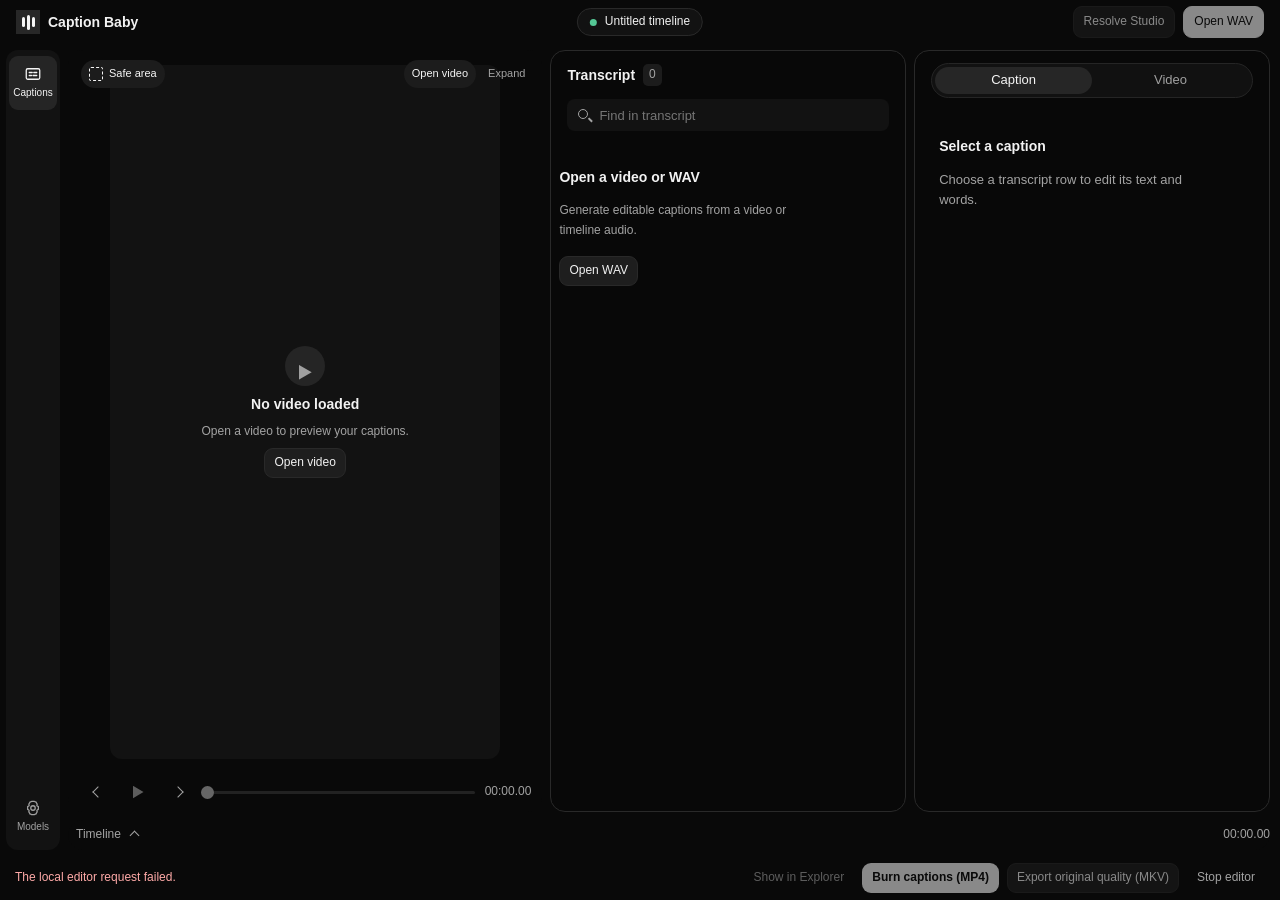
==== web/index.html @ eec04464 "Initial Caption Baby application" ====
<!doctype html>
<html lang="en">
<head>
  <meta charset="utf-8">
  <meta name="viewport" content="width=device-width, initial-scale=1">
  <title>Caption Baby</title>
  <link rel="stylesheet" href="editor.css">
  <script src="editor.js" defer></script>
  <script src="workspace.js" defer></script>
</head>
<body>
  <header class="topbar">
    <a class="brand" href="./"><span class="mark" aria-hidden="true"><i></i><i></i><i></i></span>Caption Baby</a>
    <div class="project"><span class="project-dot"></span><span id="source-name">Untitled timeline</span></div>
    <div class="header-actions">
      <button id="resolve" title="Capture from an active Resolve Studio timeline">Resolve Studio</button>
      <button id="open-wav" class="primary">Open WAV</button>
    </div>
  </header>
  <div class="model-toolbar">
    <label for="model-choice">Transcription model</label>
    <select id="model-choice" disabled><option>Loading models…</option></select>
    <span id="model-detail" aria-live="polite"></span>
    <button id="download-model" class="small" hidden>Download model</button>
  </div>

  <main class="workspace">
    <section class="viewer panel" aria-labelledby="viewer-heading">
      <div class="panel-heading">
        <h1 id="viewer-heading">Viewer</h1>
        <label class="switch"><input id="guides" type="checkbox"> <span>Safe area</span></label>
        <button id="open-video" class="small">Open video</button>
        <button id="expand-viewer" class="small" aria-label="Expand preview">Expand</button>
      </div>
      <div id="video-tools" class="video-tools" hidden>
        <label id="track-label" for="audio-track">Audio track</label>
        <select id="audio-track"></select>
        <button id="caption-video" class="primary small">Generate captions</button>
      </div>
      <div id="stage" class="stage">
        <div id="viewport" class="viewport">
          <video id="preview" playsinline preload="metadata" hidden></video>
          <div id="empty-preview" class="empty-preview">
            <div class="empty-icon" aria-hidden="true">▶</div>
            <strong>No video loaded</strong>
            <span>Open a video to preview your captions.</span><button id="empty-open-video" class="small">Open video</button>
          </div>
          <div class="safe-area" hidden></div>
          <div id="overlay" class="caption-overlay" data-look="Editorial" hidden></div>
        </div>
      </div>
      <div class="transport">
        <button id="previous" class="compact" aria-label="Previous caption" title="Previous caption">‹</button>
        <button id="play" class="play compact" aria-label="Play" title="Play or pause" disabled>▶</button>
        <button id="next" class="compact" aria-label="Next caption" title="Next caption">›</button>
        <input id="seek" type="range" min="0" max="1" step="0.01" value="0" aria-label="Playback position">
        <output id="position">00:00.00</output>
      </div>
    </section>

    <section class="transcript panel" aria-labelledby="transcript-heading">
      <div class="panel-heading"><h2 id="transcript-heading">Transcript</h2><span id="cue-count" class="count">0</span></div>
      <div class="search"><input id="search" type="search" placeholder="Find in transcript" aria-label="Find in transcript"></div>
      <div id="cue-list" class="cue-list"></div>
      <div id="empty-transcript" class="empty-transcript">
        <strong>Open a video or WAV</strong>
        <p>Generate editable captions from a video or timeline audio.</p><button id="empty-open-wav" class="small">Open WAV</button>
      </div>
    </section>

    <aside class="inspector panel" aria-labelledby="inspector-heading">
      <div class="panel-heading"><h2 id="inspector-heading">Inspector</h2></div>
      <div class="inspector-body">
        <label class="eyebrow" for="cue-text">Caption text</label>
        <div id="cue-time" class="cue-time">No caption selected</div>
        <textarea id="cue-text" rows="4" placeholder="Select a transcript row to edit" disabled></textarea>
        <button id="save" class="small" disabled>Save edit</button>
        <button id="uppercase" class="small" disabled>UPPERCASE</button>
        <button id="lowercase" class="small" disabled>lowercase</button>
        <div class="divider"></div>
        <div class="eyebrow">Style a word</div>
        <div id="word-list" class="word-list"></div>
        <label class="range-label" for="word-color">Color <input id="word-color" type="color" value="#ffffff" disabled></label>
        <label class="range-label" for="word-size">Size
          <select id="word-size" disabled><option value="80">Small</option><option value="100" selected>Normal</option><option value="125">Large</option></select>
        </label>
        <div class="divider"></div>
        <div class="eyebrow">Preview look</div>
        <div class="looks" aria-label="Preview look">
          <button class="look" data-look="Editorial" aria-pressed="true"><span>Aa</span><small>Editorial</small></button>
          <button class="look" data-look="Clean" aria-pressed="false"><span>Aa</span><small>Clean</small></button>
          <button class="look" data-look="Block" aria-pressed="false"><span>Aa</span><small>Block</small></button>
        </div>
        <label class="range-label" for="text-size"><span>Size</span><output id="size-value">100%</output></label>
        <input id="text-size" type="range" min="70" max="135" value="100">
        <label class="range-label" for="caption-height"><span>Vertical position</span><output id="height-value">74%</output></label>
        <input id="caption-height" type="range" min="20" max="88" value="74">
        <p class="export-note">Word colors and sizes appear in the MP4 export.</p>
      </div>
    </aside>

    <section class="timeline panel" aria-labelledby="timeline-heading">
      <div class="panel-heading"><button id="timeline-toggle" aria-expanded="false" aria-controls="timeline-content">Timeline <span class="timeline-chevron" aria-hidden="true"></span></button><output id="duration">00:00.00</output></div>
      <div id="timeline-content" class="timeline-body" hidden>
        <span class="track-label">Captions</span>
        <div id="track" class="track" aria-label="Caption timeline">
          <div id="ruler" class="ruler"></div>
          <div id="blocks" class="blocks"></div>
          <div id="playhead" class="playhead"></div>
        </div>
      </div>
    </section>
  </main>
  <footer class="statusbar">
    <span id="status" role="status" aria-live="polite">Ready</span>
    <div class="footer-actions">
      <button id="show-output" class="small" disabled>Show in Explorer</button>
      <button id="export-video" class="small" disabled>Burn captions (MP4)</button>
      <button id="export-original" class="small" title="Copy the original video and audio streams with a selectable subtitle track" disabled>Export original quality (MKV)</button>
      <a id="download" class="button small" href="api/subtitle" download hidden>Download SRT</a>
      <button id="close" class="small quiet">Stop editor</button>
    </div>
  </footer>
  <input id="wav-file" type="file" accept=".wav,audio/wav" hidden>
</body>
</html>
---- web/editor.css ----
﻿:root{--base:#080808;--panel:#111;--line:#252525;--ink:#f5f5f5;--muted:#a0a0a0;--selection:#4c82f7;--selection-ink:#fff;--bg-inset:#111;font:13px "Segoe UI Variable","Segoe UI",sans-serif}
body{height:100dvh;min-height:0;display:grid;grid-template-columns:70px minmax(0,1fr);grid-template-rows:48px auto minmax(0,1fr) 54px;background:#080808}
.topbar{grid-column:1/-1;min-height:0;height:48px;padding:0 16px;background:#080808;border:0}
.brand{font-size:14px}.mark{width:24px;height:24px;background:#272727;color:#f5f5f5}
.project{position:absolute;left:50%;transform:translateX(-50%);background:#111;border-color:#252525;border-radius:20px}
.header-actions button{min-height:29px;font-size:11px}
.rail{grid-column:1;grid-row:3;display:flex;flex-direction:column;align-items:center;gap:5px;margin:6px 4px 6px 8px;border-radius:12px;background:#111;padding:6px 3px}
.rail button{width:54px;min-height:54px;display:flex;flex-direction:column;gap:3px;padding:4px;border:0;background:transparent;color:#a0a0a0;font-size:10px;font-weight:500;border-radius:9px}
.rail button:hover,.rail .rail-current{background:#252525;color:#f5f5f5}
.rail-icon{font-size:20px;line-height:22px}
.rail-settings{margin-top:auto}
.model-toolbar{grid-column:2;grid-row:2;background:#111;padding:5px 14px;border:1px solid #252525;border-radius:8px}
.workspace{grid-column:2;grid-row:3;grid-template-columns:minmax(240px,4fr) minmax(240px,3fr) minmax(240px,3fr)!important;grid-template-rows:minmax(0,1fr) auto;gap:7px;padding:6px 10px 6px 4px;background:#080808;overflow:hidden}
.workspace[style]{grid-template-columns:var(--columns)!important}
.panel{background:#080808;border:1px solid #252525;border-radius:15px}
.viewer{position:relative;background:#111;display:flex}
.viewer .panel-heading{position:absolute;top:10px;left:10px;right:10px;z-index:2;border:0;padding:0;min-height:30px;pointer-events:none}
.viewer .panel-heading>*{pointer-events:auto}
.viewer .panel-heading h1{font-size:0;flex:1}
.viewer .panel-heading button,.viewer .switch{background:#1c1c1c;border:0;border-radius:14px;padding:6px 10px;font-size:11px;color:#f5f5f5}
.stage{background:#111;padding:0;min-height:0}
.viewport{border:0;border-radius:12px;background:#161616}
.empty-preview{color:#a0a0a0}.empty-icon{border:0;background:#252525}
.safe-area{border-color:#777;opacity:.7}
.transport{min-height:38px;padding:3px 10px;background:#111;border:0}
.video-tools{position:absolute;top:48px;right:10px;z-index:3;border:0;background:#171717;border-radius:10px}
.transcript .panel-heading{border:0;min-height:48px;padding:0 15px}
.panel-heading h1,.panel-heading h2{font-size:14px}
.count{background:#1c1c1c;color:#a0a0a0}
.search{padding:0 10px 5px}.search input{padding:7px 9px;background:#111;border-color:#252525;border-radius:8px}
.cue-list{padding:2px 8px 8px}.cue-row{border:0;border-radius:8px;min-height:31px;padding:6px 8px;font-size:13px}
.cue-row:hover{background:#181818}.cue-row[aria-selected=true]{background:#202020;border:0}
.cue-row[aria-selected=true] .timecode{color:#a0a0a0}
.inspector .panel-heading{display:none}
.inspector-body{padding:10px 14px;max-height:100%;height:100%;overflow:auto}
.inspector-tabs{display:flex;background:#111;border:1px solid #252525;border-radius:18px;padding:3px;margin-bottom:17px}
.inspector-tabs button{width:50%;min-height:27px;padding:3px;background:transparent;border:0;border-radius:14px;color:#a0a0a0}
.inspector-tabs button[aria-selected=true]{background:#262626;color:#f5f5f5}
.eyebrow{font-size:13px;color:#f5f5f5}
.cue-time{font-size:11px;margin:6px 0}
textarea{background:#111;border:1px solid #303030;border-radius:8px;min-height:80px;padding:10px;font-size:13px}
textarea:focus{outline:1px solid #4c82f7;border-color:#4c82f7}
button,.button{border-color:#303030;background:#1c1c1c;border-radius:9px;color:#f5f5f5}
button:hover,.button:hover{background:#292929;border-color:#494949}
.primary{background:#e8e8e8;color:#080808;border-color:#e8e8e8}
.inspector-section{border-top:1px solid #252525;margin-top:15px;padding-top:12px}
.inspector-section summary{cursor:pointer;font-weight:600;list-style:none}
.inspector-section summary::before{content:"▾";display:inline-block;width:16px;color:#a0a0a0}
.inspector-section:not([open]) summary::before{content:"›"}
.word-list{margin:10px 0}.word-chip{border-radius:18px;background:#1c1c1c;border-color:#303030}
.word-chip[aria-pressed=true]{background:#1b2435;border-color:#4c82f7}
.range-label{font-size:12px;color:#a0a0a0;margin-top:14px;gap:10px}
#word-size{position:absolute;width:1px;height:1px;opacity:0;pointer-events:none}
.word-size-segments{display:flex;background:#1c1c1c;border-radius:16px;padding:2px}
.word-size-segments button{min-height:24px;padding:3px 9px;border:0;background:transparent;color:#a0a0a0;border-radius:12px;font-size:11px}
.word-size-segments button[aria-pressed=true]{background:#363636;color:#fff}
.swatches{display:flex;gap:7px;margin-left:auto}
.swatch{width:20px;height:20px;min-height:0;padding:0;border-radius:50%;border:0}
.swatch[aria-pressed=true]{outline:2px solid #4c82f7;outline-offset:2px}
#word-color{width:23px;height:23px}
.look{background:#1c1c1c;border-color:#303030;min-height:54px}
.look[aria-pressed=true]{background:#1c2432;border-color:#4c82f7}
input[type=range],input[type=checkbox]{accent-color:#4c82f7}
.timeline{grid-column:1/-1;min-height:70px}
.timeline .panel-heading{min-height:27px}
.timeline-body{padding:4px 12px 7px}
.blocks{height:22px;background:#111;border-color:#252525}
.cue-block{background:#324969;border-color:#58749a}
.cue-block.is-selected{background:#4c82f7;color:white}
.statusbar{grid-column:1/-1;grid-row:4;background:#080808;border:0;min-height:0;padding:5px 15px}
.resize-handle{position:absolute;z-index:5;right:-4px;top:8px;bottom:8px;width:8px;cursor:col-resize}
.viewer,.transcript{position:relative;overflow:visible}
.transcript .cue-list{overflow:auto}.viewer .stage{overflow:hidden}
.resize-handle:focus-visible{outline:2px solid #4c82f7}
@media(max-width:900px){body{height:auto;min-height:100dvh;grid-template-rows:48px auto auto auto}.workspace{grid-template-columns:minmax(240px,1fr) minmax(240px,1fr)!important;grid-template-rows:480px auto auto;overflow:visible}.inspector{grid-column:1/-1}.resize-handle{display:none}.statusbar{grid-row:4}}
@media(max-width:600px){body{grid-template-columns:55px minmax(0,1fr)}.rail{margin-left:3px}.rail button{width:44px}.workspace{grid-template-columns:1fr!important;grid-template-rows:440px 360px auto auto}.project{display:none}.timeline{grid-column:1}.header-actions button{font-size:10px;padding:5px}}
*,*::before,*::after{box-sizing:border-box}
[hidden]{display:none!important}
body{margin:0;color:var(--ink)}
button,.button{font:inherit;cursor:pointer;text-decoration:none;display:inline-flex;align-items:center;justify-content:center;gap:6px;white-space:nowrap}
button:disabled{opacity:.45;cursor:default}
button:focus-visible,input:focus-visible,select:focus-visible,textarea:focus-visible{outline:2px solid #4c82f7;outline-offset:2px}
.small{font-size:12px;min-height:30px;padding:5px 9px}
.topbar,.statusbar,.panel-heading,.header-actions,.footer-actions,.project,.model-toolbar,.transport,.video-tools,.range-label{display:flex;align-items:center;gap:8px}
.topbar,.statusbar{justify-content:space-between}
.brand{display:flex;align-items:center;gap:8px;color:inherit;text-decoration:none;font-weight:700}
.mark{display:flex;align-items:center;justify-content:center;gap:2px}
.mark i{width:3px;height:10px;border-radius:2px;background:currentColor}.mark i:nth-child(2){height:15px}
.project-dot{width:7px;height:7px;border-radius:50%;background:#55c795}
#source-name{overflow:hidden;text-overflow:ellipsis;white-space:nowrap}
.model-toolbar select,.video-tools select{color:#f5f5f5;background:#1c1c1c;border:1px solid #303030;padding:5px;border-radius:7px}
.model-toolbar label,.model-toolbar span{color:#a0a0a0;font-size:12px}
.workspace{display:grid;min-width:0;min-height:0}
.panel{min-width:0;min-height:0}
.viewer,.transcript{display:flex;flex-direction:column}
.panel-heading h1,.panel-heading h2{margin:0;font-weight:600}
.viewer .panel-heading h1{margin-right:auto}
.stage{flex:1;display:grid;place-items:center;min-width:0;min-height:0}
.viewport{position:relative;max-width:100%;max-height:100%;aspect-ratio:9/16;overflow:hidden;container-type:inline-size}
.viewport video{display:block;width:100%;height:100%;object-fit:contain;background:#080808}
.empty-preview{position:absolute;inset:0;display:grid;place-content:center;justify-items:center;text-align:center;gap:8px;padding:15px}
.empty-preview span,.empty-transcript p{font-size:12px;line-height:1.5}
.empty-icon{width:40px;height:40px;border-radius:50%;display:grid;place-items:center}
.safe-area{position:absolute;inset:8%;border:1px dashed #777;pointer-events:none}
.caption-overlay{position:absolute;top:var(--caption-y,74%);left:50%;width:84%;transform:translate(-50%,-50%);text-align:center;white-space:pre-line;overflow-wrap:anywhere;font-size:clamp(12px,calc(2cqi * var(--caption-size,1) + 8px),26px);line-height:1.08;font-weight:800;color:white;text-shadow:0 2px 4px #000}
.caption-overlay[data-look=Editorial]{color:#f1e2cb}.caption-overlay[data-look=Block]{background:#171b20db;border-radius:7px;padding:7px;color:#fff2d6}
.transport input{flex:1;min-width:20px}.compact{min-width:30px;padding:4px}
.output,output,.timecode,.cue-time,.ruler{font-variant-numeric:tabular-nums;font-size:11px;color:#a0a0a0}
.search input,textarea{color:var(--ink);font:inherit;width:100%}
.count{font-size:11px;padding:2px 6px;border-radius:5px}
.cue-list{overflow:auto;max-height:0;flex:1;min-height:0}.transcript:has(.cue-row) .cue-list{max-height:none}
.cue-row{display:grid;grid-template-columns:57px 1fr;gap:5px;width:100%;text-align:left;justify-content:start;align-items:start;white-space:normal;font-weight:400}
.empty-transcript{padding:16px;color:#a0a0a0}.empty-transcript strong{color:#f5f5f5}
textarea{display:block;resize:vertical;margin-bottom:8px;line-height:1.4}
.word-list{display:flex;flex-wrap:wrap;gap:5px}
.range-label{justify-content:space-between}
.looks{display:grid;grid-template-columns:repeat(3,minmax(0,1fr));gap:6px;margin-top:10px}
.look{display:flex;flex-direction:column;gap:2px;padding:5px}.look span{font-size:20px;font-weight:700}.look small{font-size:10px}
.inspector input[type=range]{width:100%}
.export-note{color:#a0a0a0;font-size:11px;line-height:1.5}
.timeline{grid-column:1/-1}.timeline .panel-heading h2{margin-right:auto}
.timeline-body{display:grid;grid-template-columns:70px 1fr;gap:8px}
.track-label{align-self:end;color:#a0a0a0;font-size:11px}
.track{position:relative;min-width:0;cursor:crosshair}
.ruler{display:flex;justify-content:space-between}.blocks{position:relative;overflow:hidden;border:1px solid #252525;border-radius:4px}
.cue-block{position:absolute;top:2px;bottom:2px;min-height:0;padding:0;overflow:hidden;font-size:10px;display:block;text-align:left;white-space:nowrap;text-overflow:ellipsis}
.playhead{position:absolute;top:15px;bottom:0;left:0;border-left:1px solid white;pointer-events:none}
.statusbar{font-size:12px;color:#a0a0a0}#status[data-state=error]{color:#ffaaa8}
body.desktop #close{display:none}
.word-list{margin-top:10px}
.video-tools select{min-width:0}

/* Consistent custom controls and unobtrusive transcript rows. */
button,.button{border:1px solid #303030;padding:6px 10px;box-shadow:none}
.cue-row{background:transparent;border:0;padding:6px 8px}
.cue-row:hover{background:#181818}.cue-row[aria-selected=true]{background:#202020}
.inspector-tabs button,.rail button,.word-size-segments button,.swatch{border:0}
.swatch{padding:0}
/* Workspace design tokens and shared control treatments. */
:root{--base:#090909;--panel:#121212;--interactive:#1e1e1e;--hover:#282828;--line:#292929;--ink:#f2f2f2;--muted:#a3a3a3;--subtle:#737373;--selection:#5284ff;font-family:Inter,"Segoe UI",sans-serif;font-size:14px;line-height:1.43;color-scheme:dark}
body,.topbar,.statusbar,.workspace{background:var(--base);color:var(--ink)}
body{grid-template-columns:64px minmax(0,1fr);grid-template-rows:44px auto minmax(0,1fr) 44px}
.topbar{height:44px;padding:0 16px}.brand{font-size:14px;font-weight:600}.project{padding:4px 12px;background:var(--panel);border:1px solid var(--line);font-size:12px}.header-actions button{font-size:12px}
.rail{margin:6px 4px 6px 6px;background:var(--panel)}.rail button{width:48px;font-size:10px}.rail-icon{width:18px;height:18px;display:block}.rail-icon svg{width:100%;height:100%}
.workspace{gap:8px;padding:6px 10px 6px 4px}.panel{border-color:var(--line);border-radius:15px}.viewer,.stage{background:var(--base)}.viewer{border-color:transparent}.viewport{background:var(--panel)}
.viewer .panel-heading{top:8px;left:8px;right:8px}.viewer .switch{display:flex;align-items:center;gap:6px;cursor:pointer}.viewer .switch:before{content:"";width:14px;height:14px;border:1.5px dashed currentColor;border-radius:2px}.viewer .switch:has(input:checked){color:var(--ink);background:#303030}.viewer .switch input{position:absolute;opacity:0;width:1px;height:1px}.viewer .switch:has(input:focus-visible){outline:2px solid var(--selection);outline-offset:2px}
.empty-preview{font-size:13px}.empty-preview strong{font-size:14px;font-weight:600;color:var(--ink)}.empty-preview span{max-width:220px;color:var(--muted)}.empty-icon{font-size:0;position:relative}.empty-icon:after{content:"";width:13px;height:15px;background:currentColor;clip-path:polygon(0 0,100% 50%,0 100%)}
.transport{background:var(--base);gap:8px}.transport button{width:32px;height:32px;padding:0;border:0;background:transparent;position:relative;font-size:0;color:var(--muted)}.transport button:hover{background:var(--hover);color:var(--ink)}
.transport #play:after{content:"";width:11px;height:13px;background:currentColor;clip-path:polygon(0 0,100% 50%,0 100%)}.transport #play[aria-label=Pause]:after{clip-path:none;background:transparent;border-left:3px solid currentColor;border-right:3px solid currentColor}
.transport #previous:after,.transport #next:after{content:"";width:8px;height:8px;border-left:1.6px solid currentColor;border-bottom:1.6px solid currentColor;transform:rotate(45deg)}.transport #next:after{transform:rotate(225deg)}
input[type=range]{appearance:none;height:18px;background:transparent;cursor:pointer}input[type=range]::-webkit-slider-runnable-track{height:3px;background:#494949;border-radius:3px}input[type=range]::-webkit-slider-thumb{appearance:none;margin-top:-5px;width:13px;height:13px;border:0;border-radius:50%;background:var(--ink)}input[type=range]:disabled{opacity:.4}
.transcript .panel-heading{padding:0 16px}.panel-heading h1,.panel-heading h2{font-size:14px;font-weight:600}.count{font-size:12px;color:var(--muted)}.search{padding:0 12px 8px;position:relative}.search:before{content:"";position:absolute;left:23px;top:10px;width:10px;height:10px;border:1.5px solid var(--muted);border-radius:50%;pointer-events:none}.search:after{content:"";position:absolute;left:33px;top:20px;width:5px;height:1.5px;transform:rotate(45deg);background:var(--muted);pointer-events:none}.search input{height:32px;padding:6px 10px 6px 31px;appearance:none;background:var(--panel);border:1px solid transparent;border-radius:8px;font-size:13px}.search input:focus{outline:none;border-color:var(--selection)}
.cue-list{padding:0 8px 8px}.cue-row{grid-template-columns:64px 1fr;font-size:14px;line-height:20px;padding:6px 8px;min-height:32px;color:var(--muted)}.cue-row[aria-selected=true]{color:var(--ink);background:var(--interactive)}.timecode,output,.cue-time,.ruler{font-size:12px;font-variant-numeric:tabular-nums;color:var(--muted)}
.inspector-body{padding:12px 16px}.inspector-tabs{margin-bottom:18px}.inspector-tabs button{font-size:13px}.caption-panel>.eyebrow{font-weight:600}.caption-panel textarea{margin-top:10px}.caption-panel>.small{font-size:12px;margin:0 3px 0 0}.inspector-section{margin-top:16px;padding-top:12px}.inspector-section summary{font-size:14px;font-weight:600}.inspector-section summary:before{content:"";width:6px;height:6px;border-right:1px solid var(--muted);border-bottom:1px solid var(--muted);transform:rotate(45deg);margin:0 10px 3px 2px}.inspector-section:not([open]) summary:before{content:"";transform:rotate(-45deg);margin-bottom:1px}
.word-chip{font-size:13px;font-weight:400;min-height:30px}.range-label{font-size:12px}.swatch{width:20px;height:20px}.inspector-empty,.empty-transcript{padding:20px 8px;color:var(--muted);font-size:13px}.inspector-empty strong,.empty-transcript strong{color:var(--ink);font-weight:600;font-size:14px}.inspector-empty p,.empty-transcript p{line-height:20px;max-width:260px}.empty-transcript button{margin-top:4px}
button,.button{background:var(--interactive);border:1px solid var(--line);border-radius:9px;font-size:13px;font-weight:500;min-height:32px;color:var(--ink)}button:hover,.button:hover{background:var(--hover)}button:disabled{opacity:.55}.primary{background:#f2f2f2;color:#090909;border-color:#f2f2f2}.primary:hover{background:#dcdcdc}
.timeline{min-height:0;border:0;background:var(--base)}.timeline .panel-heading{min-height:30px;justify-content:space-between}.timeline .panel-heading h2{margin:0}.timeline #timeline-toggle{min-height:28px;border:0;background:transparent;padding:2px 8px;color:var(--muted);font-size:12px}.timeline #timeline-toggle:hover{background:var(--interactive);color:var(--ink)}.timeline-chevron{width:7px;height:7px;border-right:1px solid currentColor;border-bottom:1px solid currentColor;transform:rotate(-135deg);margin:4px}.timeline-toggle[aria-expanded=true] .timeline-chevron,#timeline-toggle[aria-expanded=true] .timeline-chevron{transform:rotate(45deg);margin-top:0}.timeline.expanded{border:1px solid var(--line);padding:0 8px 4px}.timeline-body{padding:4px 8px 8px}
.statusbar{font-size:12px;padding:4px 15px}.footer-actions{gap:6px}.footer-actions .small{font-size:12px;min-height:30px}
*{scrollbar-width:thin;scrollbar-color:#424242 transparent}*::-webkit-scrollbar{width:7px;height:7px}*::-webkit-scrollbar-thumb{background:#424242;border-radius:8px}*::-webkit-scrollbar-track{background:transparent}::selection{background:#324f89;color:#fff}
.transport #play[aria-label=Pause]:after{background:transparent;clip-path:none;width:9px;height:13px;border-left:3px solid currentColor;border-right:3px solid currentColor}

.viewer:fullscreen{width:100%;height:100%;background:var(--base);border:0;border-radius:0}.viewer:fullscreen .stage{flex:1}.viewer:fullscreen .transport{padding:8px 24px}.viewer:fullscreen .panel-heading{top:16px;left:20px;right:20px}
/* Shared spacing and action hierarchy */
:root{--space-1:4px;--space-2:8px;--space-3:12px;--space-4:16px;--space-6:24px}
.header-actions,.footer-actions,.transport,.video-tools{gap:var(--space-2)}
.model-toolbar{margin:0 10px 0 4px;padding:var(--space-2) var(--space-4);gap:var(--space-3);flex-wrap:wrap}
.project{max-width:32%}.header-actions button{min-height:32px}
#save,#export-video{background:var(--ink);color:var(--base);border-color:transparent;font-weight:600}
#save:hover:not(:disabled),#export-video:hover:not(:disabled){background:#dcdcdc}
#show-output,#close,#expand-viewer{background:transparent;border-color:transparent;color:var(--muted)}
#show-output:hover:not(:disabled),#close:hover:not(:disabled),#expand-viewer:hover{background:var(--hover);color:var(--ink)}
button,.button,textarea,.search input{transition:background-color 120ms,border-color 120ms,color 120ms}
button:active:not(:disabled),.button:active{filter:brightness(.88)}
button:disabled{cursor:default}
.viewer .panel-heading{gap:var(--space-1)}
.viewer .switch,.viewer .panel-heading button{min-height:28px;padding:var(--space-1) var(--space-2)}
.viewer .switch{margin-right:auto}
.viewer .panel-heading h1{flex:0;margin:0}
.transcript .search{padding-inline:var(--space-4)}
.search::before{left:27px}.search::after{left:37px}
.cue-list{padding-inline:var(--space-2)}
.cue-row{grid-template-columns:64px minmax(0,1fr);gap:var(--space-2);align-items:baseline;min-height:38px;padding:var(--space-2);border:1px solid transparent;overflow-wrap:anywhere}
.cue-row:hover{color:var(--ink);background:var(--panel)}
.cue-row[aria-selected=true]{background:var(--interactive);border:1px solid #393939}
.cue-row.is-playing .timecode{color:#98b5ff}
.cue-row:focus-visible{outline-offset:-2px}
.caption-panel textarea{margin:var(--space-2) 0 var(--space-3);padding:var(--space-3);border-color:var(--line);line-height:1.5}
.caption-panel textarea:hover:not(:focus){border-color:#454545}
.caption-panel textarea:focus{outline:none;border-color:var(--selection)}
.caption-panel>.small{margin:0 var(--space-1) var(--space-1) 0}
.inspector-section{margin-top:var(--space-4);padding-top:var(--space-3)}
.word-list{gap:var(--space-2);margin:var(--space-3) 0}
.word-chip{padding:var(--space-1) var(--space-3);line-height:20px}
.timeline.expanded{padding:var(--space-1) var(--space-3) var(--space-2);background:var(--panel)}
.timeline-body{grid-template-columns:72px minmax(0,1fr);gap:var(--space-2);padding:var(--space-1) var(--space-2)}
.track-label{align-self:end;line-height:32px;color:var(--muted);font-weight:500}
.ruler{padding-bottom:var(--space-1);color:var(--muted);line-height:16px}
.blocks{height:32px;background:var(--base);overflow:clip}
.cue-block{top:4px;bottom:4px;min-height:0;padding:0;text-indent:5px;line-height:20px;border-radius:5px;background:#202b3b;border-color:#394860;color:#dce6f6}
.cue-block:hover{background:#303f56}
.cue-block.is-selected,.cue-block.is-selected:hover{background:#365db3;border-color:#739aff}
.cue-block:focus-visible{outline-offset:-2px}
.playhead{top:20px}
input[type=range]:not(:disabled)::-webkit-slider-thumb{transition:background-color 120ms}
input[type=range]:hover:not(:disabled)::-webkit-slider-thumb{background:#aac2ff}
@media(prefers-reduced-motion:reduce){button,.button,textarea,.search input,input[type=range]::-webkit-slider-thumb{transition:none}}
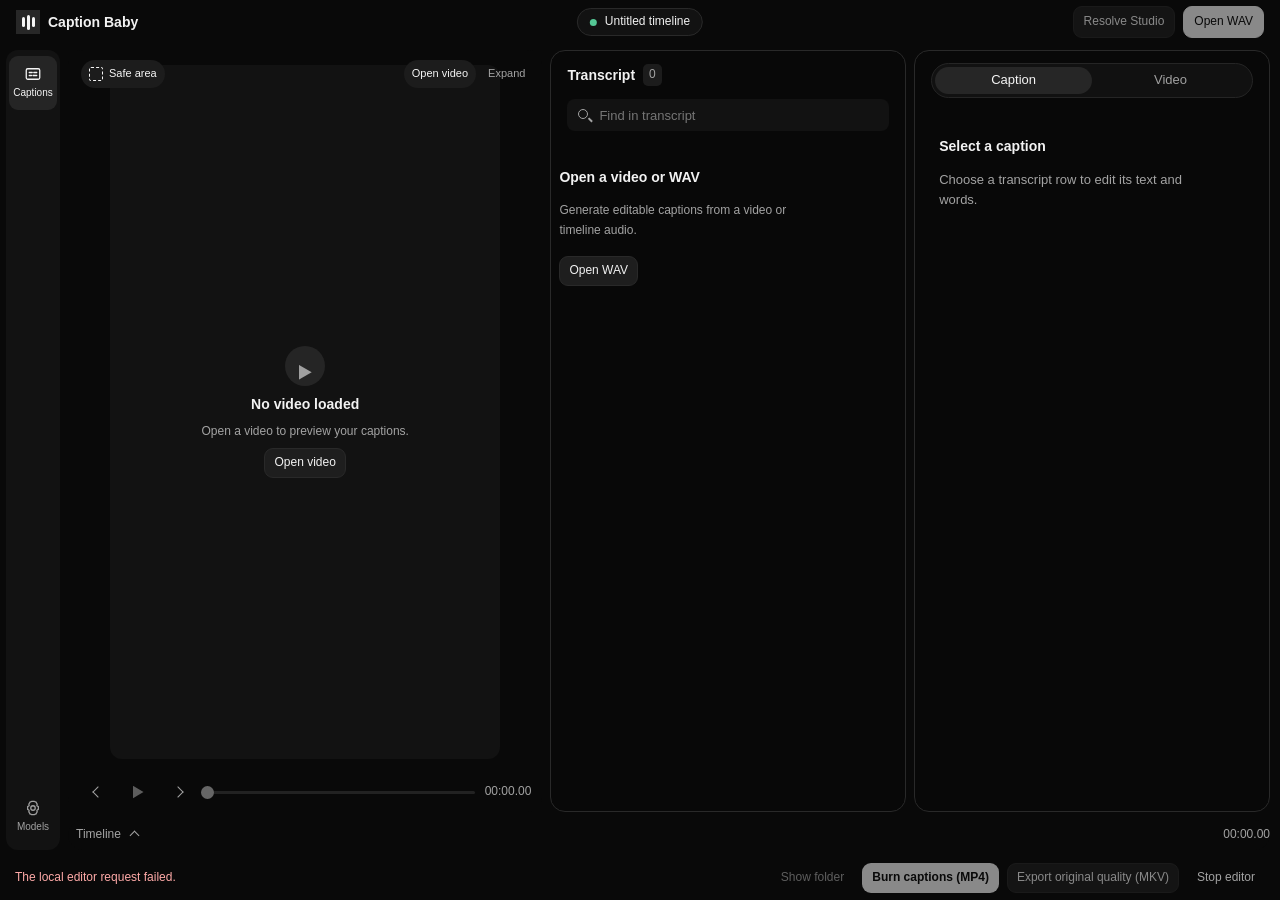
==== commit 0e069ed2: "Add macOS and Linux release builds" ====
--- a/web/index.html
+++ b/web/index.html
@@ -114,7 +114,7 @@
   <footer class="statusbar">
     <span id="status" role="status" aria-live="polite">Ready</span>
     <div class="footer-actions">
-      <button id="show-output" class="small" disabled>Show in Explorer</button>
+      <button id="show-output" class="small" disabled>Show folder</button>
       <button id="export-video" class="small" disabled>Burn captions (MP4)</button>
       <button id="export-original" class="small" title="Copy the original video and audio streams with a selectable subtitle track" disabled>Export original quality (MKV)</button>
       <a id="download" class="button small" href="api/subtitle" download hidden>Download SRT</a>
